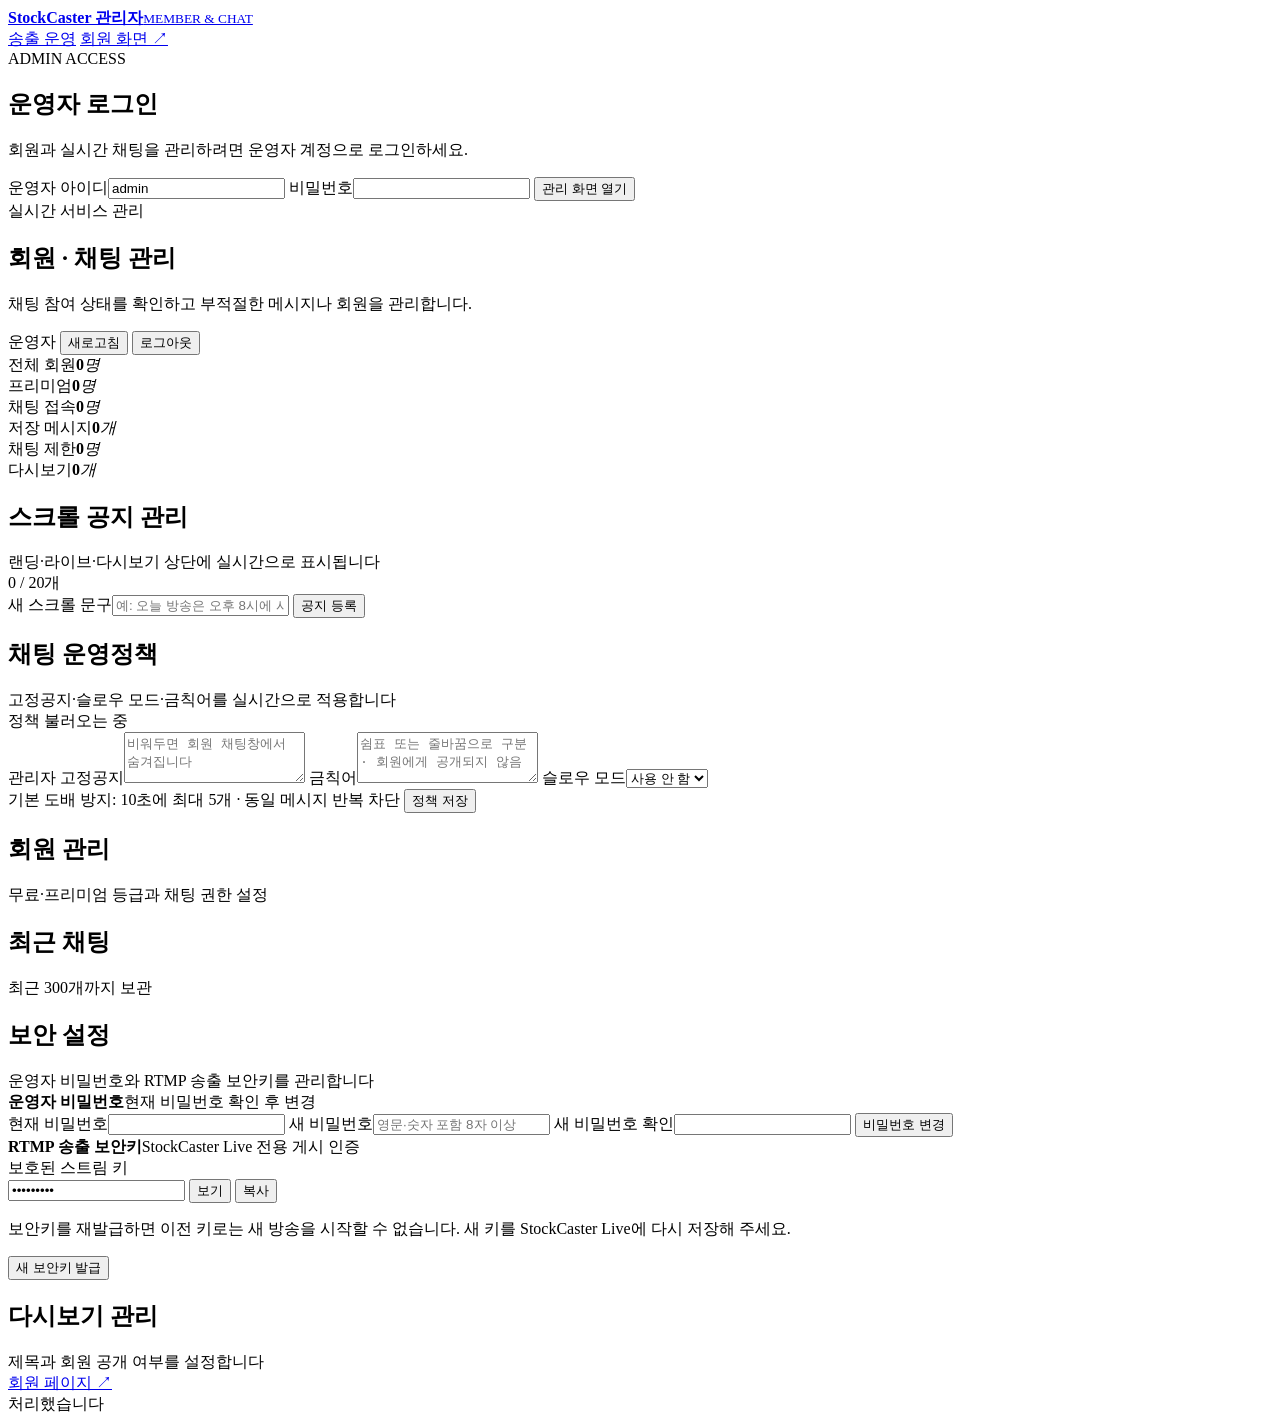
==== StockCasterPlatform/StockCasterPlatform/wwwroot/admin.html @ 21820a6d "Initial StockCaster broadcasting platform" ====
<!doctype html>
<html lang="ko">
<head>
  <meta charset="utf-8">
  <meta name="viewport" content="width=device-width, initial-scale=1">
  <meta name="theme-color" content="#15152f">
  <title>StockCaster 회원·채팅 관리</title>
  <link rel="stylesheet" href="/styles.css?v=20260815.2" onerror="setTimeout(() => { this.href = '/styles.css?v=20260815.2&amp;retry=' + Date.now(); }, 1200)">
  <script defer src="/admin.js"></script>
</head>
<body class="studio-body admin-body">
  <header class="site-header studio-header">
    <a class="brand" href="/admin">
      <span class="brand-mark"><span class="chart-line"></span></span>
      <span><strong>StockCaster 관리자</strong><small>MEMBER &amp; CHAT</small></span>
    </a>
    <div class="header-actions">
      <a class="viewer-link" href="/studio">송출 운영</a>
      <a class="viewer-link" href="/live" target="_blank" rel="noopener">회원 화면 ↗</a>
    </div>
  </header>

  <main class="admin-shell">
    <section id="adminLoginCard" class="admin-login-card">
      <div class="eyebrow">ADMIN ACCESS</div>
      <h1>운영자 로그인</h1>
      <p>회원과 실시간 채팅을 관리하려면 운영자 계정으로 로그인하세요.</p>
      <form id="adminLoginForm" class="auth-form admin-login-form">
        <label><span>운영자 아이디</span><input id="adminUsername" required autocomplete="username" value="admin"></label>
        <label><span>비밀번호</span><input id="adminPassword" type="password" required autocomplete="current-password"></label>
        <button class="primary-button" type="submit">관리 화면 열기</button>
      </form>
      <div id="adminLoginError" class="form-error hidden"></div>
    </section>

    <section id="adminDashboard" class="hidden">
      <div class="admin-hero">
        <div>
          <div class="eyebrow">실시간 서비스 관리</div>
          <h1>회원 · 채팅 관리</h1>
          <p>채팅 참여 상태를 확인하고 부적절한 메시지나 회원을 관리합니다.</p>
        </div>
        <div class="admin-toolbar">
          <span id="adminIdentity" class="admin-identity">운영자</span>
          <button id="adminRefreshButton" class="small-refresh" type="button">새로고침</button>
          <button id="adminLogoutButton" class="small-refresh danger" type="button">로그아웃</button>
        </div>
      </div>

      <div class="admin-stats six">
        <article><span>전체 회원</span><strong id="memberStat">0</strong><i>명</i></article>
        <article><span>프리미엄</span><strong id="premiumStat">0</strong><i>명</i></article>
        <article><span>채팅 접속</span><strong id="onlineStat">0</strong><i>명</i></article>
        <article><span>저장 메시지</span><strong id="messageStat">0</strong><i>개</i></article>
        <article><span>채팅 제한</span><strong id="mutedStat">0</strong><i>명</i></article>
        <article><span>다시보기</span><strong id="replayStat">0</strong><i>개</i></article>
      </div>

      <section class="admin-card ticker-admin-card">
        <div class="console-heading">
          <div><h2>스크롤 공지 관리</h2><span>랜딩·라이브·다시보기 상단에 실시간으로 표시됩니다</span></div>
          <span id="tickerMessageCount">0 / 20개</span>
        </div>
        <form id="tickerMessageForm" class="ticker-admin-form">
          <label><span>새 스크롤 문구</span><input id="tickerMessageInput" maxlength="180" required placeholder="예: 오늘 방송은 오후 8시에 시작합니다"></label>
          <button id="addTickerMessageButton" class="replay-save-button" type="submit">공지 등록</button>
          <div id="tickerMessageError" class="form-error hidden" role="alert"></div>
        </form>
        <div id="tickerMessageList" class="ticker-admin-list"></div>
      </section>

      <section class="admin-card chat-policy-admin-card">
        <div class="console-heading">
          <div><h2>채팅 운영정책</h2><span>고정공지·슬로우 모드·금칙어를 실시간으로 적용합니다</span></div>
          <span id="chatPolicySavedAt">정책 불러오는 중</span>
        </div>
        <form id="chatPolicyForm" class="chat-policy-form">
          <label class="chat-policy-notice"><span>관리자 고정공지</span><textarea id="chatPinnedNoticeInput" maxlength="160" rows="3" placeholder="비워두면 회원 채팅창에서 숨겨집니다"></textarea></label>
          <label class="chat-policy-words"><span>금칙어</span><textarea id="chatBlockedWordsInput" rows="3" placeholder="쉼표 또는 줄바꿈으로 구분 · 회원에게 공개되지 않음"></textarea></label>
          <label class="chat-policy-slow"><span>슬로우 모드</span><select id="chatSlowModeSelect">
            <option value="0">사용 안 함</option>
            <option value="3">3초</option>
            <option value="5">5초</option>
            <option value="10">10초</option>
            <option value="30">30초</option>
            <option value="60">60초</option>
          </select></label>
          <div class="chat-policy-actions">
            <span id="chatPolicyError" class="form-error hidden" role="alert"></span>
            <span class="policy-protection-note">기본 도배 방지: 10초에 최대 5개 · 동일 메시지 반복 차단</span>
            <button id="saveChatPolicyButton" class="replay-save-button" type="submit">정책 저장</button>
          </div>
        </form>
      </section>

      <div class="admin-grid">
        <section class="admin-card">
          <div class="console-heading">
            <div><h2>회원 관리</h2><span>무료·프리미엄 등급과 채팅 권한 설정</span></div>
          </div>
          <div id="memberList" class="member-list"></div>
        </section>

        <section class="admin-card">
          <div class="console-heading">
            <div><h2>최근 채팅</h2><span>최근 300개까지 보관</span></div>
          </div>
          <div id="adminMessageList" class="admin-message-list"></div>
        </section>
      </div>
      <section class="admin-card admin-security-card">
        <div class="console-heading">
          <div><h2>보안 설정</h2><span>운영자 비밀번호와 RTMP 송출 보안키를 관리합니다</span></div>
        </div>
        <div class="security-settings-grid">
          <form id="adminPasswordForm" class="security-panel">
            <div class="security-panel-title"><strong>운영자 비밀번호</strong><span>현재 비밀번호 확인 후 변경</span></div>
            <label><span>현재 비밀번호</span><input id="currentAdminPassword" type="password" required autocomplete="current-password"></label>
            <label><span>새 비밀번호</span><input id="newAdminPassword" type="password" required minlength="8" autocomplete="new-password" placeholder="영문·숫자 포함 8자 이상"></label>
            <label><span>새 비밀번호 확인</span><input id="confirmAdminPassword" type="password" required minlength="8" autocomplete="new-password"></label>
            <button class="replay-save-button security-submit" type="submit">비밀번호 변경</button>
            <div id="adminPasswordError" class="form-error hidden"></div>
          </form>
          <div class="security-panel">
            <div class="security-panel-title"><strong>RTMP 송출 보안키</strong><span>StockCaster Live 전용 게시 인증</span></div>
            <label><span>보호된 스트림 키</span></label>
            <div class="secret-field">
              <input id="adminStreamKey" type="password" readonly value="불러오는 중...">
              <button id="toggleAdminStreamKey" type="button">보기</button>
              <button id="copyAdminStreamKey" type="button">복사</button>
            </div>
            <p class="security-help">보안키를 재발급하면 이전 키로는 새 방송을 시작할 수 없습니다. 새 키를 StockCaster Live에 다시 저장해 주세요.</p>
            <button id="rotateBroadcastKey" class="rotate-key-button" type="button">새 보안키 발급</button>
          </div>
        </div>
      </section>
      <section class="admin-card admin-replay-card">
        <div class="console-heading">
          <div><h2>다시보기 관리</h2><span>제목과 회원 공개 여부를 설정합니다</span></div>
          <a class="small-refresh admin-preview-link" href="/replays" target="_blank" rel="noopener">회원 페이지 ↗</a>
        </div>
        <div id="adminReplayList" class="admin-replay-list"></div>
      </section>
      <div id="adminToast" class="copy-toast">처리했습니다</div>
    </section>
  </main>
</body>
</html>
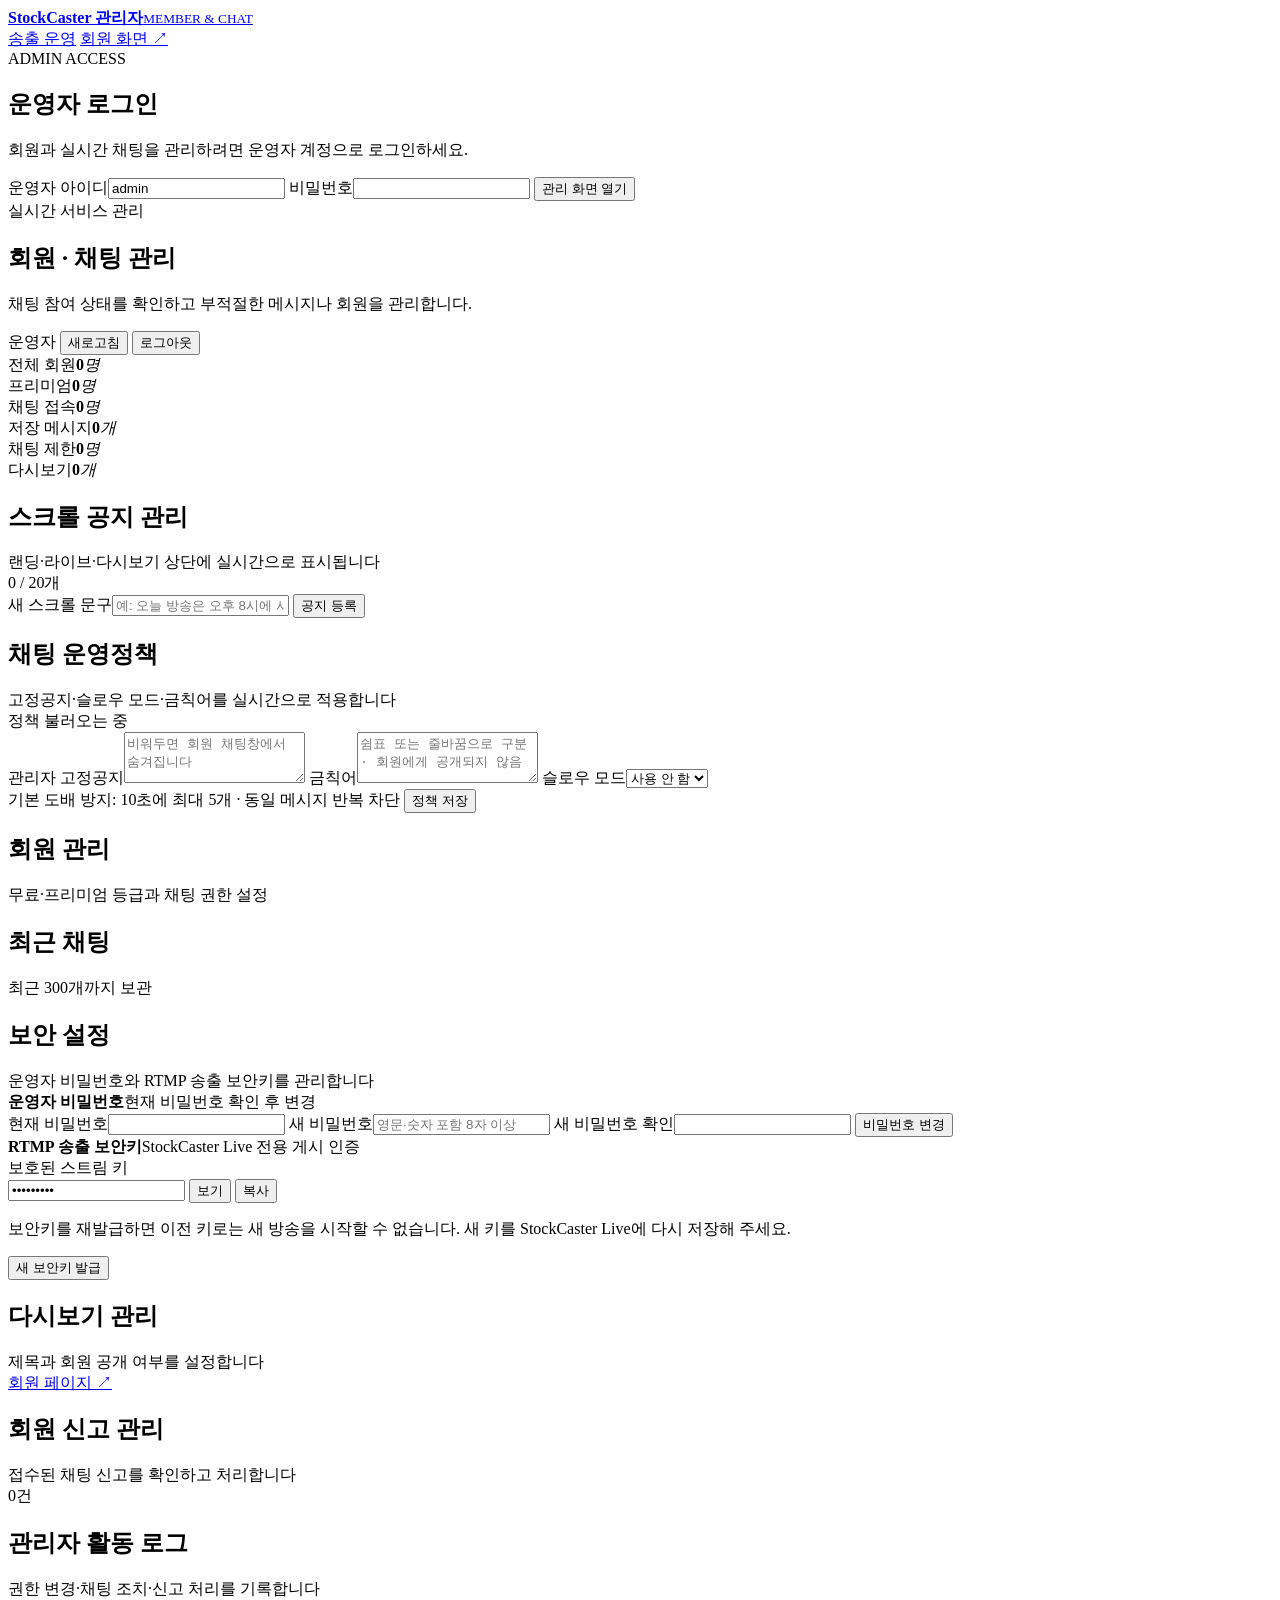
==== commit f8c63446: "Add account security moderation and notifications" ====
--- a/StockCasterPlatform/StockCasterPlatform/wwwroot/admin.html
+++ b/StockCasterPlatform/StockCasterPlatform/wwwroot/admin.html
@@ -47,7 +47,7 @@
         </div>
       </div>
 
-      <div class="admin-stats six">
+      <div id="adminStats" class="admin-stats six admin-admin-only">
         <article><span>전체 회원</span><strong id="memberStat">0</strong><i>명</i></article>
         <article><span>프리미엄</span><strong id="premiumStat">0</strong><i>명</i></article>
         <article><span>채팅 접속</span><strong id="onlineStat">0</strong><i>명</i></article>
@@ -56,7 +56,7 @@
         <article><span>다시보기</span><strong id="replayStat">0</strong><i>개</i></article>
       </div>
 
-      <section class="admin-card ticker-admin-card">
+      <section class="admin-card ticker-admin-card admin-admin-only">
         <div class="console-heading">
           <div><h2>스크롤 공지 관리</h2><span>랜딩·라이브·다시보기 상단에 실시간으로 표시됩니다</span></div>
           <span id="tickerMessageCount">0 / 20개</span>
@@ -94,7 +94,7 @@
       </section>
 
       <div class="admin-grid">
-        <section class="admin-card">
+        <section id="memberAdminCard" class="admin-card admin-admin-only">
           <div class="console-heading">
             <div><h2>회원 관리</h2><span>무료·프리미엄 등급과 채팅 권한 설정</span></div>
           </div>
@@ -108,7 +108,7 @@
           <div id="adminMessageList" class="admin-message-list"></div>
         </section>
       </div>
-      <section class="admin-card admin-security-card">
+      <section class="admin-card admin-security-card admin-admin-only">
         <div class="console-heading">
           <div><h2>보안 설정</h2><span>운영자 비밀번호와 RTMP 송출 보안키를 관리합니다</span></div>
         </div>
@@ -134,13 +134,21 @@
           </div>
         </div>
       </section>
-      <section class="admin-card admin-replay-card">
+      <section class="admin-card admin-replay-card admin-admin-only">
         <div class="console-heading">
           <div><h2>다시보기 관리</h2><span>제목과 회원 공개 여부를 설정합니다</span></div>
           <a class="small-refresh admin-preview-link" href="/replays" target="_blank" rel="noopener">회원 페이지 ↗</a>
         </div>
         <div id="adminReplayList" class="admin-replay-list"></div>
       </section>
+      <section class="admin-card moderation-card">
+        <div class="console-heading"><div><h2>회원 신고 관리</h2><span>접수된 채팅 신고를 확인하고 처리합니다</span></div><span id="reportCount">0건</span></div>
+        <div id="reportList" class="moderation-list"></div>
+      </section>
+      <section class="admin-card admin-activity-card admin-admin-only">
+        <div class="console-heading"><div><h2>관리자 활동 로그</h2><span>권한 변경·채팅 조치·신고 처리를 기록합니다</span></div></div>
+        <div id="activityLogList" class="activity-log-list"></div>
+      </section>
       <div id="adminToast" class="copy-toast">처리했습니다</div>
     </section>
   </main>
